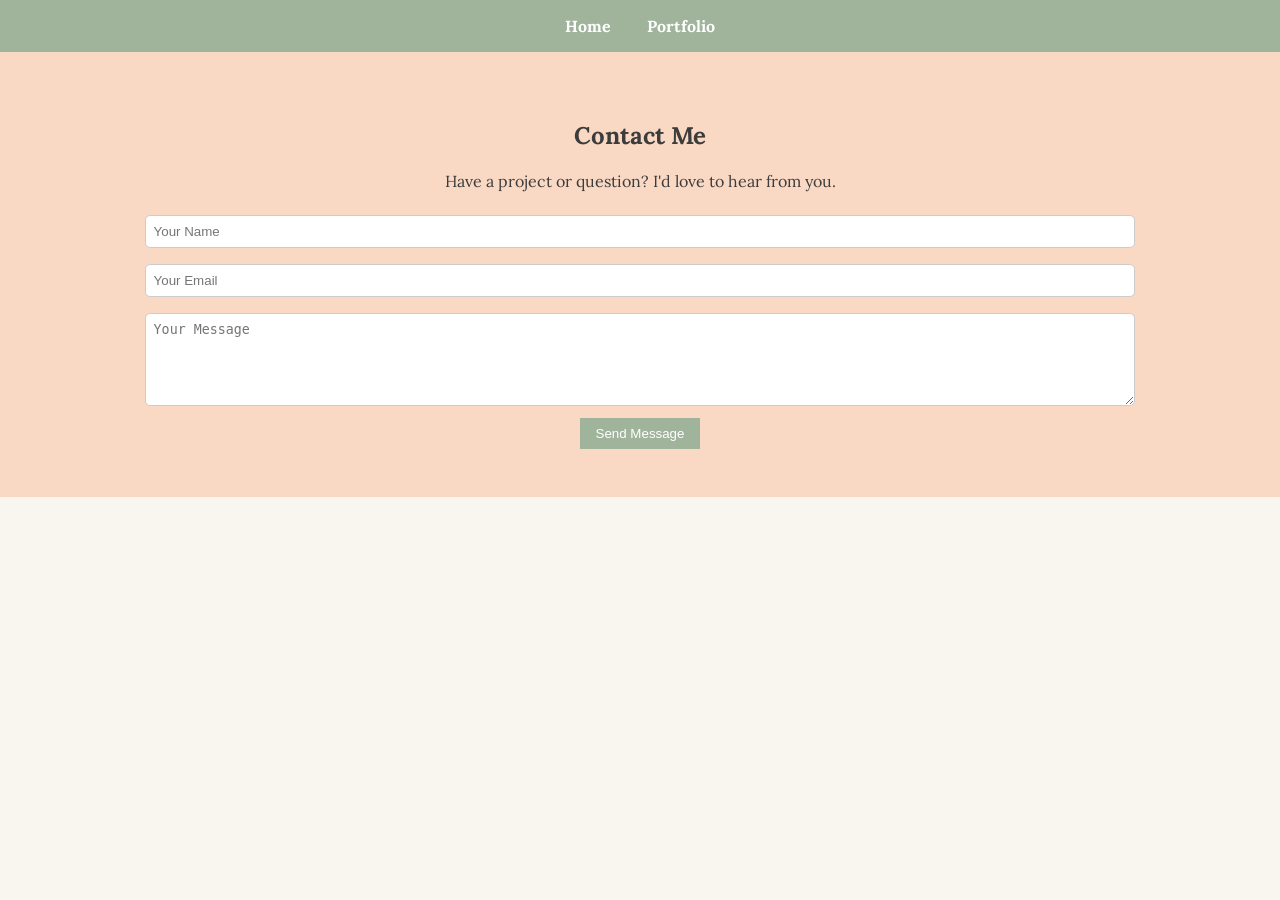
==== contact.html @ eefcadb2 "Add files via upload" ====
<!DOCTYPE html>
<html lang="en">
<head>
  <meta charset="UTF-8" />
  <meta name="viewport" content="width=device-width, initial-scale=1.0" />
  <title>Contact – Audrey Gundacker Photography</title>
  <link href="https://fonts.googleapis.com/css2?family=Great+Vibes&family=Lora&display=swap" rel="stylesheet">
  <style>
    body { font-family: 'Lora', serif; margin: 0; background-color: #f9f6f0; color: #3c3c3c; text-align: center; }
    .navbar { background-color: #a0b49c; padding: 1rem; }
    .navbar a { color: white; margin: 0 1rem; text-decoration: none; font-weight: bold; }
    .contact { background-color: #fad9c4; padding: 3rem 2rem; }
    .contact input, .contact textarea { width: 80%; padding: 0.5rem; margin: 0.5rem 0; border-radius: 5px; border: 1px solid #ccc; }
    .contact button { background-color: #a0b49c; color: white; border: none; padding: 0.5rem 1rem; cursor: pointer; }
  </style>
</head>
<body>
  <div class="navbar">
    <a href="index.html">Home</a>
    <a href="portfolio.html">Portfolio</a>
  </div>
  <section class="contact">
    <h2>Contact Me</h2>
    <p>Have a project or question? I'd love to hear from you.</p>
    <form>
      <input type="text" placeholder="Your Name" required>
      <input type="email" placeholder="Your Email" required>
      <textarea rows="5" placeholder="Your Message" required></textarea><br>
      <button type="submit">Send Message</button>
    </form>
  </section>
</body>
</html>
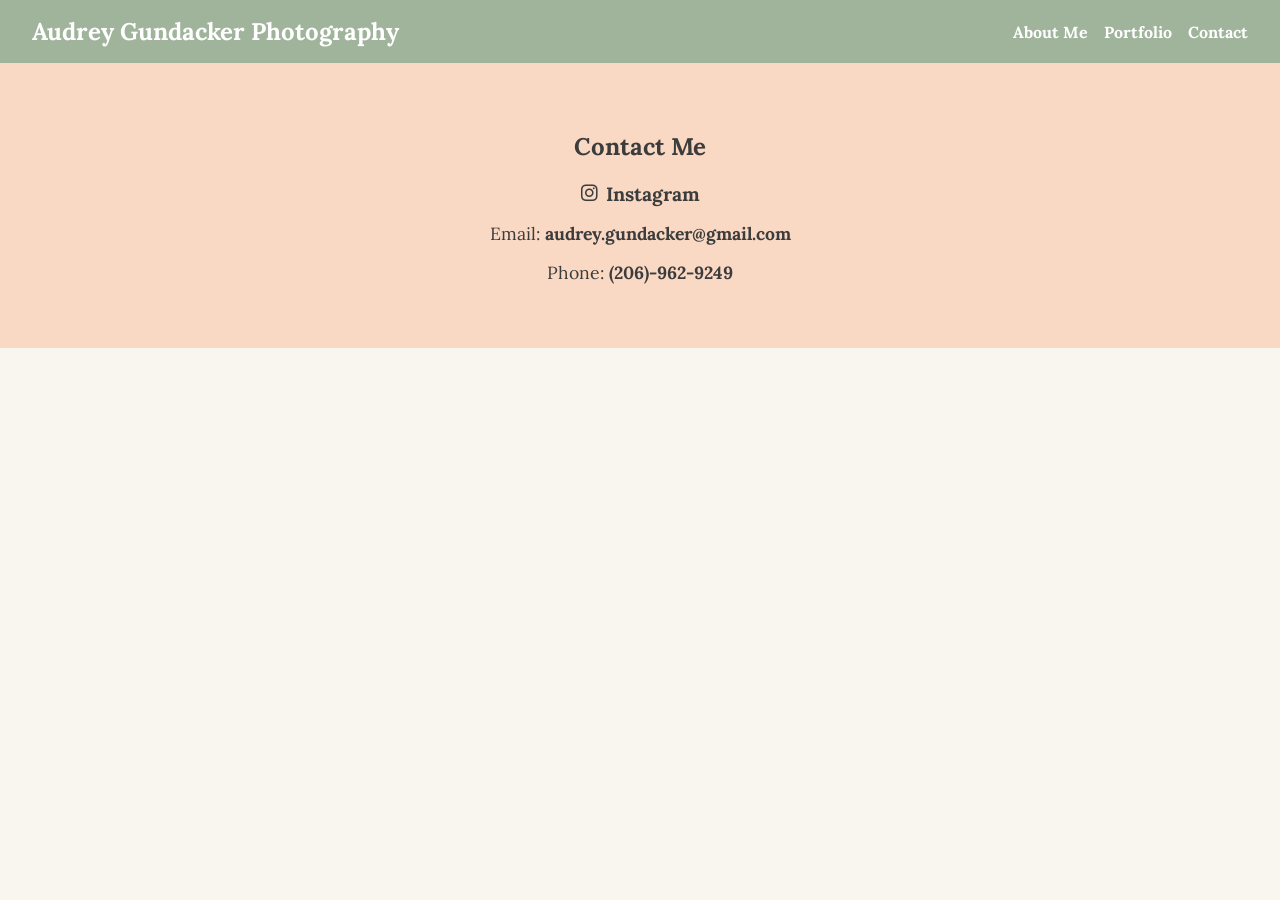
==== commit 61b1de72: "edits" ====
--- a/contact.html
+++ b/contact.html
@@ -5,29 +5,96 @@
   <meta name="viewport" content="width=device-width, initial-scale=1.0" />
   <title>Contact – Audrey Gundacker Photography</title>
   <link href="https://fonts.googleapis.com/css2?family=Great+Vibes&family=Lora&display=swap" rel="stylesheet">
+  <link rel="stylesheet" href="https://cdnjs.cloudflare.com/ajax/libs/font-awesome/6.4.0/css/all.min.css" integrity="sha512-pVTOvIMwO0OzLfNboh5NPF5m1zwgAAkC5HEC8+dUQ2uyzF7an0C5qKJkZY64cyAs5JK1drquhN9KbOIfZ8bffw==" crossorigin="anonymous" referrerpolicy="no-referrer" />
   <style>
-    body { font-family: 'Lora', serif; margin: 0; background-color: #f9f6f0; color: #3c3c3c; text-align: center; }
-    .navbar { background-color: #a0b49c; padding: 1rem; }
-    .navbar a { color: white; margin: 0 1rem; text-decoration: none; font-weight: bold; }
-    .contact { background-color: #fad9c4; padding: 3rem 2rem; }
-    .contact input, .contact textarea { width: 80%; padding: 0.5rem; margin: 0.5rem 0; border-radius: 5px; border: 1px solid #ccc; }
-    .contact button { background-color: #a0b49c; color: white; border: none; padding: 0.5rem 1rem; cursor: pointer; }
+    html {
+      scroll-behavior: smooth;
+    }
+    body {
+      font-family: 'Lora', serif;
+      margin: 0;
+      background-color: #f9f6f0;
+      color: #3c3c3c;
+      opacity: 0;
+      transition: opacity 0.5s ease-in;
+    }
+    .fade-in {
+      opacity: 1;
+    }
+    .navbar {
+      display: flex;
+      justify-content: space-between;
+      align-items: center;
+      background-color: #a0b49c;
+      padding: 1rem 2rem;
+      position: sticky;
+      top: 0;
+      z-index: 1000;
+    }
+    .navbar .logo {
+      font-size: 1.5rem;
+      font-weight: bold;
+      color: white;
+    }
+    .navbar ul {
+      list-style: none;
+      display: flex;
+      gap: 1rem;
+      margin: 0;
+      padding: 0;
+    }
+    .navbar a {
+      text-decoration: none;
+      color: white;
+      font-weight: bold;
+    }
+    section {
+      padding: 3rem 2rem;
+    }
+    .contact {
+      background-color: #fad9c4;
+      padding: 3rem 2rem;
+      text-align: center;
+    }
+    .contact a {
+      color: #3c3c3c;
+      text-decoration: none;
+      font-weight: bold;
+      display: inline-flex;
+      align-items: center;
+      gap: 0.5rem;
+      font-size: 1.2rem;
+    }
+    .contact a:hover {
+      text-decoration: underline;
+    }
+    .contact p {
+      font-size: 1.1rem;
+      margin: 1rem 0;
+    }
   </style>
 </head>
 <body>
-  <div class="navbar">
-    <a href="index.html">Home</a>
-    <a href="portfolio.html">Portfolio</a>
-  </div>
+  <nav class="navbar">
+    <div class="logo">Audrey <span>Gundacker Photography</span></div>
+    <ul>
+      <li><a href="index.html">About Me</a></li>
+      <li><a href="portfolio.html">Portfolio</a></li>
+      <li><a href="contact.html">Contact</a></li>
+    </ul>
+  </nav>
+
   <section class="contact">
     <h2>Contact Me</h2>
-    <p>Have a project or question? I'd love to hear from you.</p>
-    <form>
-      <input type="text" placeholder="Your Name" required>
-      <input type="email" placeholder="Your Email" required>
-      <textarea rows="5" placeholder="Your Message" required></textarea><br>
-      <button type="submit">Send Message</button>
-    </form>
+    <p><a href="https://www.instagram.com/audreyg_photography" target="_blank"><i class="fab fa-instagram"></i> Instagram</a></p>
+    <p>Email: <strong>audrey.gundacker@gmail.com</strong></p>
+    <p>Phone: <strong>(206)-962-9249</strong></p>
   </section>
+
+  <script>
+    window.addEventListener('DOMContentLoaded', () => {
+      document.body.classList.add('fade-in');
+    });
+  </script>
 </body>
-</html>
+</html>
